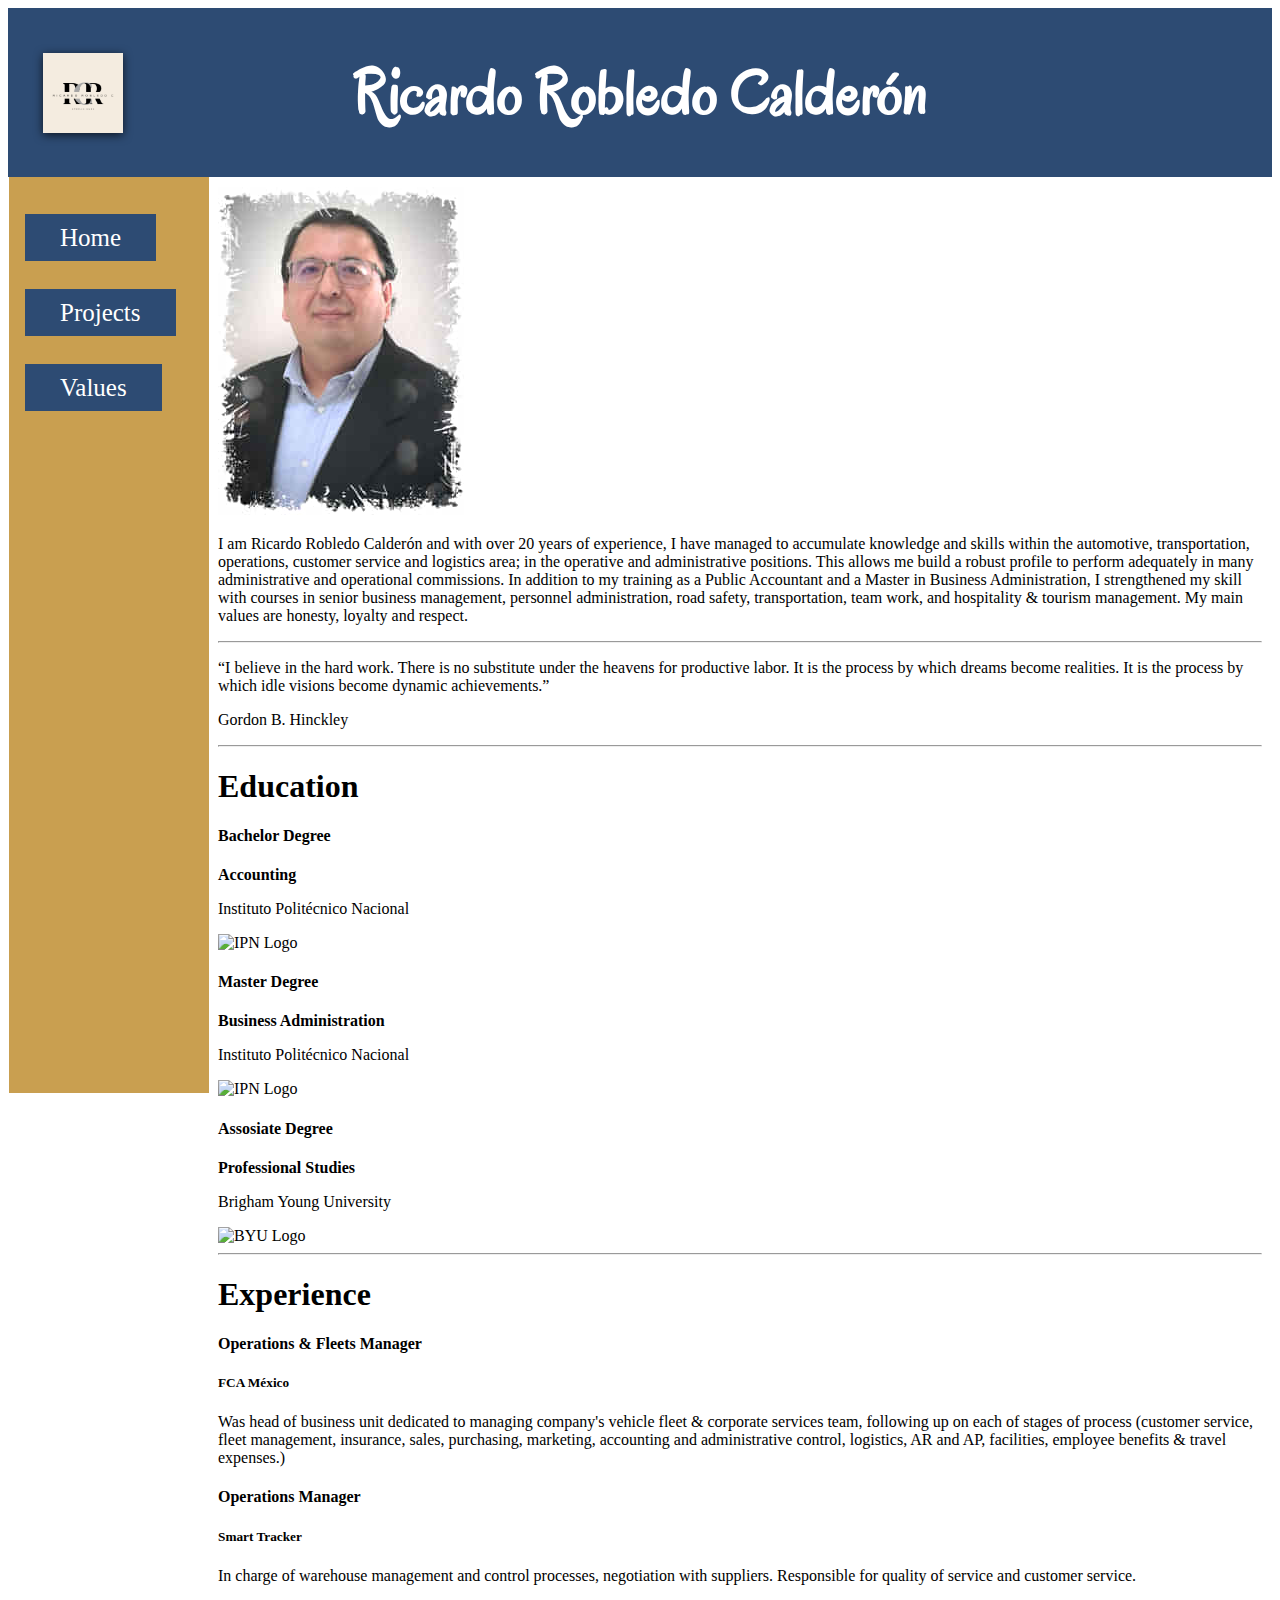
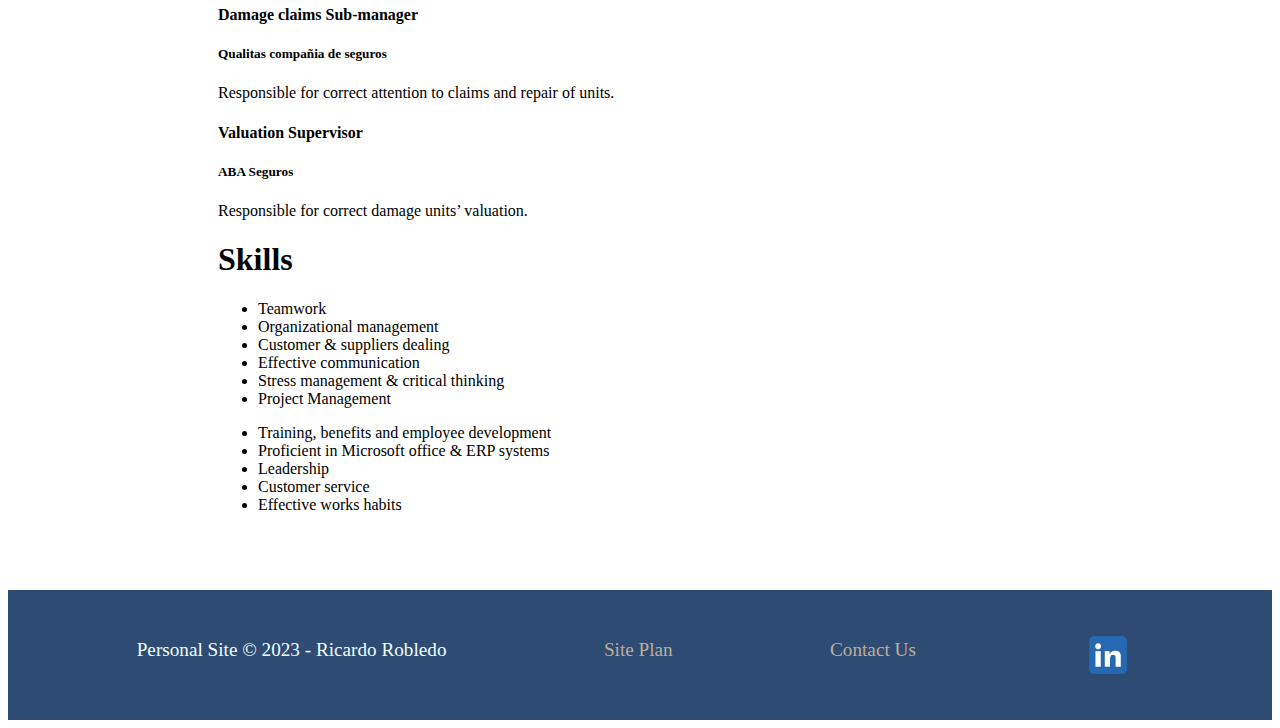
==== Personal_site/index.html @ ea82d2f5 "W10 Assignament" ====
<!DOCTYPE html>
<html lang="en">
<head>
    <meta charset="UTF-8">
    <meta http-equiv="X-UA-Compatible" content="IE=edge">
    <meta name="viewport" content="width=device-width, initial-scale=1.0">
    <title>Ricardo Robledo Calderón</title>
    <link rel="stylesheet" href="styles/rrc_style.css">
</head>

<body>   
    <header>
        <a href="index.html" id="logo_rr">
              <img class="logo" src="images/RR.png" alt="Logo RRC">
        </a>
        <div class="head">
            <h1>Ricardo Robledo Calderón</h1>
        </div>
    </header>

    <div class="sidenav">
        <nav>
            <a href="index.html">Home</a>
            <a href="projects.html">Projects</a>
            <a href="values.html">Values</a>
        </nav>
    </div>

    <main>
        <div id="intro">
            <div class="Photo">
                <img src="images/foto_rc.jpg" alt="Personal Photo">
            </div>
            <div class="text_intro">
                <p>
                    I am Ricardo Robledo Calderón and with over 20 years of experience, I have managed to accumulate knowledge and skills within the automotive, transportation, operations, customer service and logistics area; in the operative and administrative positions. 
                    This allows me build a robust profile to perform adequately in many administrative and operational commissions. In addition to my training as a Public Accountant and a Master in Business Administration, I strengthened my skill with courses in senior business management, personnel administration, road safety, transportation, team work, and hospitality & tourism management. 
                    My main values are honesty, loyalty and respect.
                </p>
            </div>            
        </div>
        <hr>
        <div id="quote">
            <p>
                “I believe in the hard work. There is no substitute under the heavens for productive labor. It is the process by which dreams become realities. It is the process by which idle visions become dynamic achievements.”
            </p>
            <p>
                Gordon B. Hinckley
            </p>
        </div>
        <hr>
        <div id="education">
            <h1>Education</h1>
            <div class="education_grid">
                <div class="bachelor">
                    <h4>Bachelor Degree</h4>
                    <b>Accounting</b>
                    <p>Instituto Politécnico Nacional</p>
                    <img src="https://www.ipn.mx/assets/files/main/img/template/logo_ipn_guinda.svg" alt="IPN Logo">
                </div>
                <div class="master">
                    <h4>Master Degree</h4>
                    <b>Business Administration</b>
                    <p>Instituto Politécnico Nacional</p>
                    <img src="https://www.ipn.mx/assets/files/main/img/template/logo_ipn_guinda.svg" alt="IPN Logo">
                </div>
                <div class="byu">
                    <h4>Assosiate Degree</h4>
                    <b>Professional Studies</b>
                    <p>Brigham Young University</p>
                    <img src="https://upload.wikimedia.org/wikipedia/commons/thumb/b/b2/Brigham_Young_University_medallion.svg/250px-Brigham_Young_University_medallion.svg.png" alt="BYU Logo">
                </div>
            </div>
        </div>
        <hr>
        <div id="experience">
            <h1>Experience</h1>
            <div class="experience_grid">
                <div class="fca">
                    <H4>Operations & Fleets Manager</H4>
                    <h5>FCA México</h5>
                    <p>
                        Was head of business unit dedicated to managing company's vehicle fleet & corporate services team, following up on each of stages of process (customer service, fleet management, insurance, sales, purchasing, marketing, accounting and administrative control, logistics, AR and AP, facilities, employee benefits & travel expenses.)
                    </p>
                </div>
                <div class="smart">
                    <H4>Operations Manager</H4>
                    <h5>Smart Tracker</h5>
                    <p>
                        In charge of warehouse management and control processes, negotiation with suppliers. Responsible for quality of service and customer service. 
                    </p>
                </div>
                <div class="qualitas">
                    <H4>Damage claims Sub-manager</H4>
                    <h5>Qualitas compañia de seguros</h5>
                    <p>
                        Responsible for correct attention to claims and repair of units.
                    </p>
                </div>
                <div class="aba">
                    <H4>Valuation Supervisor</H4>
                    <h5>ABA Seguros</h5>
                    <p>
                        Responsible for correct damage units’ valuation.
                    </p>
                </div>
            </div>
            <div id="Skills">
                <h1>Skills</h1>
                <div class="skills">
                    <div class="left">
                        <ul>
                            <li>Teamwork</li>
                            <li>Organizational management</li>
                            <li>Customer & suppliers dealing</li>
                            <li>Effective communication</li>
                            <li>Stress management & critical thinking</li>
                            <li>Project Management</li>
                        </ul>
                    </div>
                    <div class="right">
                        <ul>
                            <li>Training, benefits and employee development</li>
                            <li>Proficient in Microsoft office & ERP systems</li>
                            <li>Leadership</li>
                            <li>Customer service</li>
                            <li>Effective works habits</li>
                        </ul>
                    </div>
                </div>
            </div>
        </div>
    </main>

    <footer>
        <p>Personal Site &copy; 2023 - Ricardo Robledo</p>
        <p><a href="site-plan.html">Site Plan</a></p>
        <p><a href="contactus.html">Contact Us</a></p>
        <div class="social">
            <a href="https://www.linkedin.com/in/ricardo-robledo-mex" target="Linkedin">
                <img src="images/linkedin.png" alt="in icon">
            </a>
        </div>
    </footer>
</body>
</html>
---- Personal_site/styles/rrc_style.css ----
@import url('https://fonts.googleapis.com/css2?family=Lora&family=Mochiy+Pop+One&family=Oregano&display=swap');

body {
    max-width: 1600px;
}

header {
    background-color: #2D4B73;
    display: grid;
    grid-template-columns: 150px auto;
}

.head {
    display: flex;
    justify-content: space-around;
    padding-right: 150px;
    color: white;
    font-size: 2em;
    font-family: Oregano;
}

.sidenav {
    height: 100%;
    width: 200px;
    position: absolute;
    z-index: 1;
    left: 9px;
    background-color: #bf8d30d7;
    overflow-x: hidden;
    padding: 8px 0;
}

nav {
    padding: 15px 15px 6px 16px;
    font-size: 25px;
    display: block;
    line-height: 3em;
}

nav a {
    text-align: center;
    background-color: #2D4B73;
    color: white;
    text-decoration: none;
    padding: 10px 35px;
    align-self: center;
}

nav a:hover {
    background-color: #99B4BF;;
    color: #100d27;
}

.logo {
    filter: drop-shadow(0 2px 5px rgba(0, 0, 0, 0.7));
    width: 80px;
    height: auto;
}

#logo_rr {
    padding-top: 5px;
    justify-self: center;
    align-self: center;
}

main {
    margin-left: 200px;
    padding: 10px;
}

footer {
    background-color: #2D4B73;
    padding: 25px 50px;
    margin-top: 50px;
    display: flex;
    justify-content: space-around;
    align-items: center;
    font-size: 1.2em;
    color: azure;
}

footer p a {
    color:#BFAE99;
    text-decoration: none;
}

footer, .social img {
    padding-top: 15px;
}

.social img {
    height: 70px;
    width: auto;
}
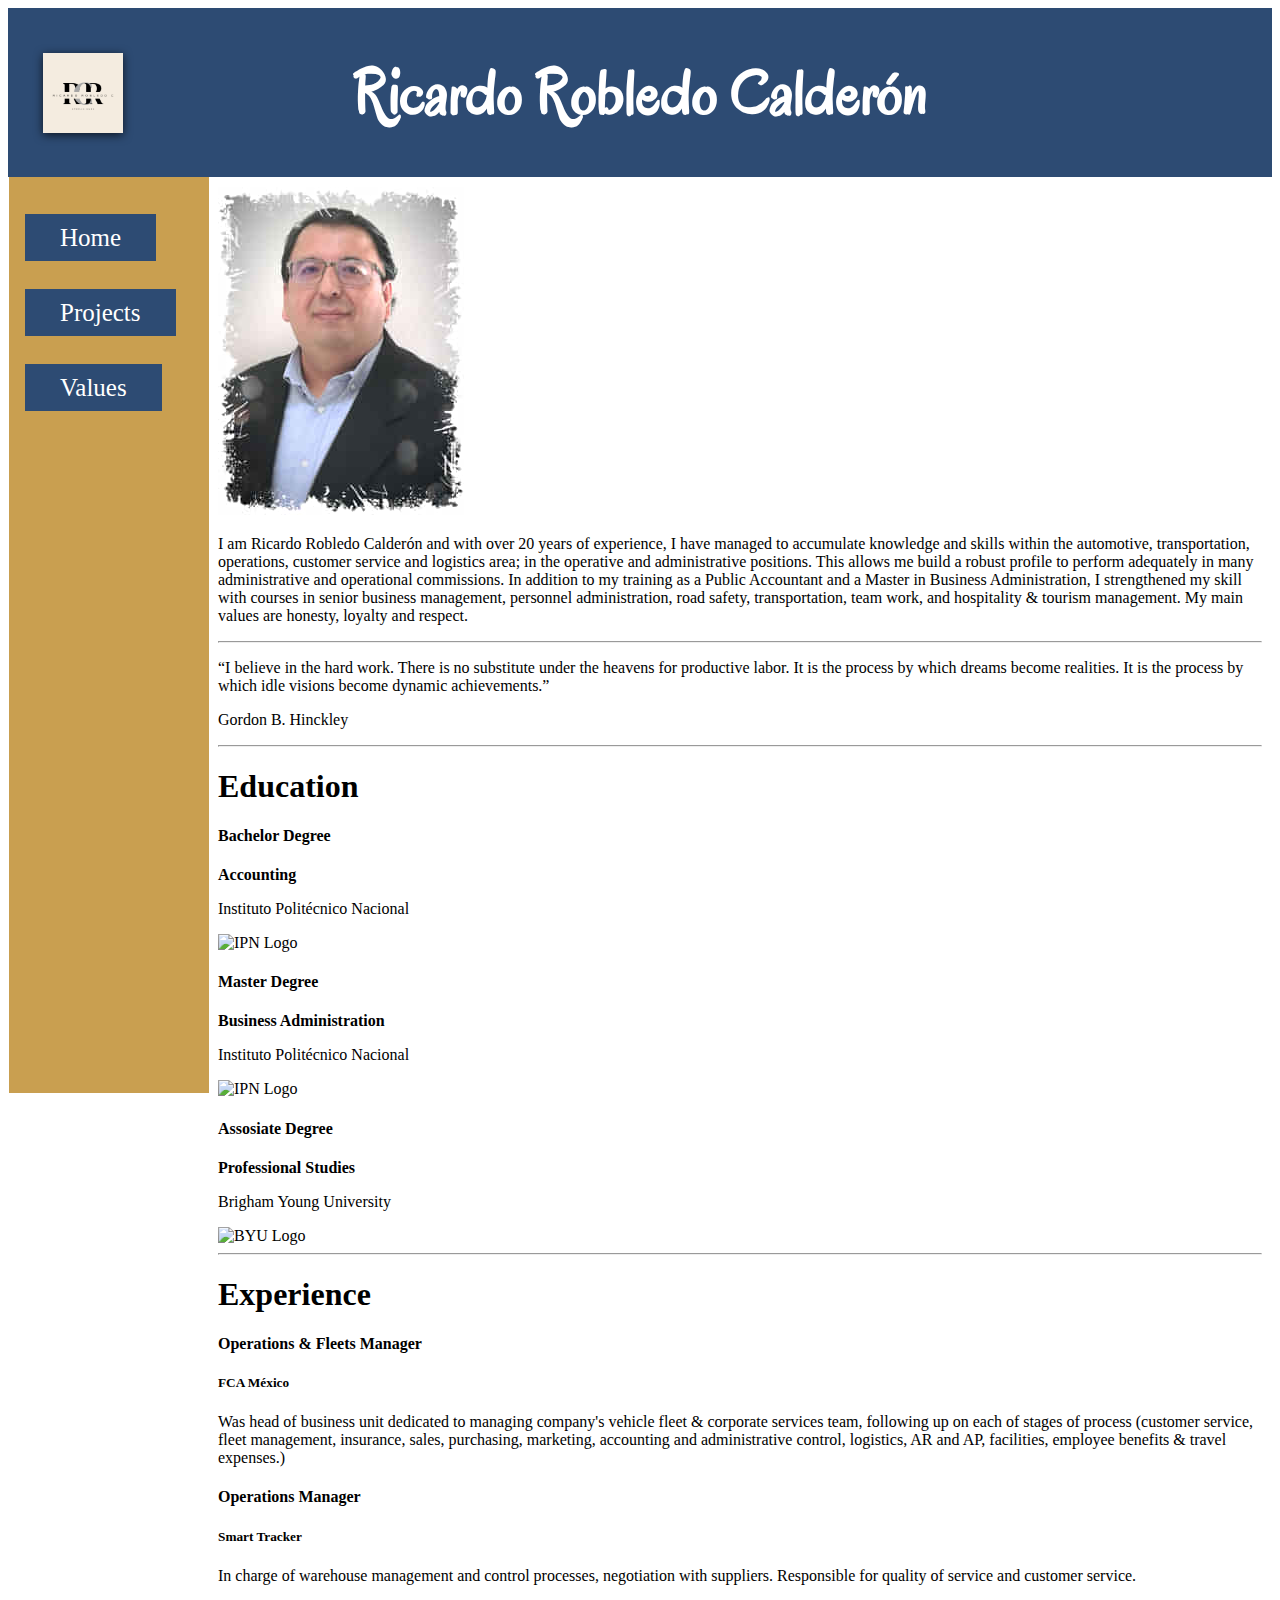
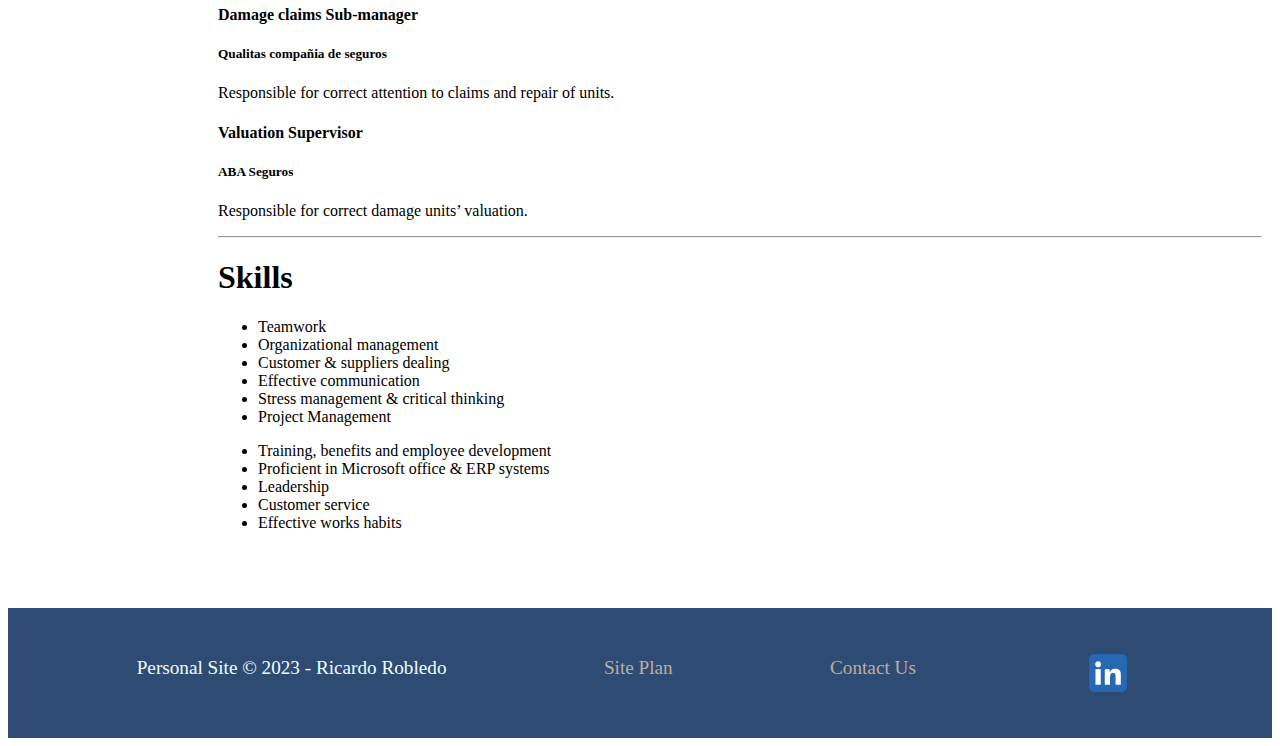
==== commit 767e2f78: "W10 Assignament" ====
--- a/Personal_site/index.html
+++ b/Personal_site/index.html
@@ -105,6 +105,7 @@
                     </p>
                 </div>
             </div>
+            <hr>
             <div id="Skills">
                 <h1>Skills</h1>
                 <div class="skills">
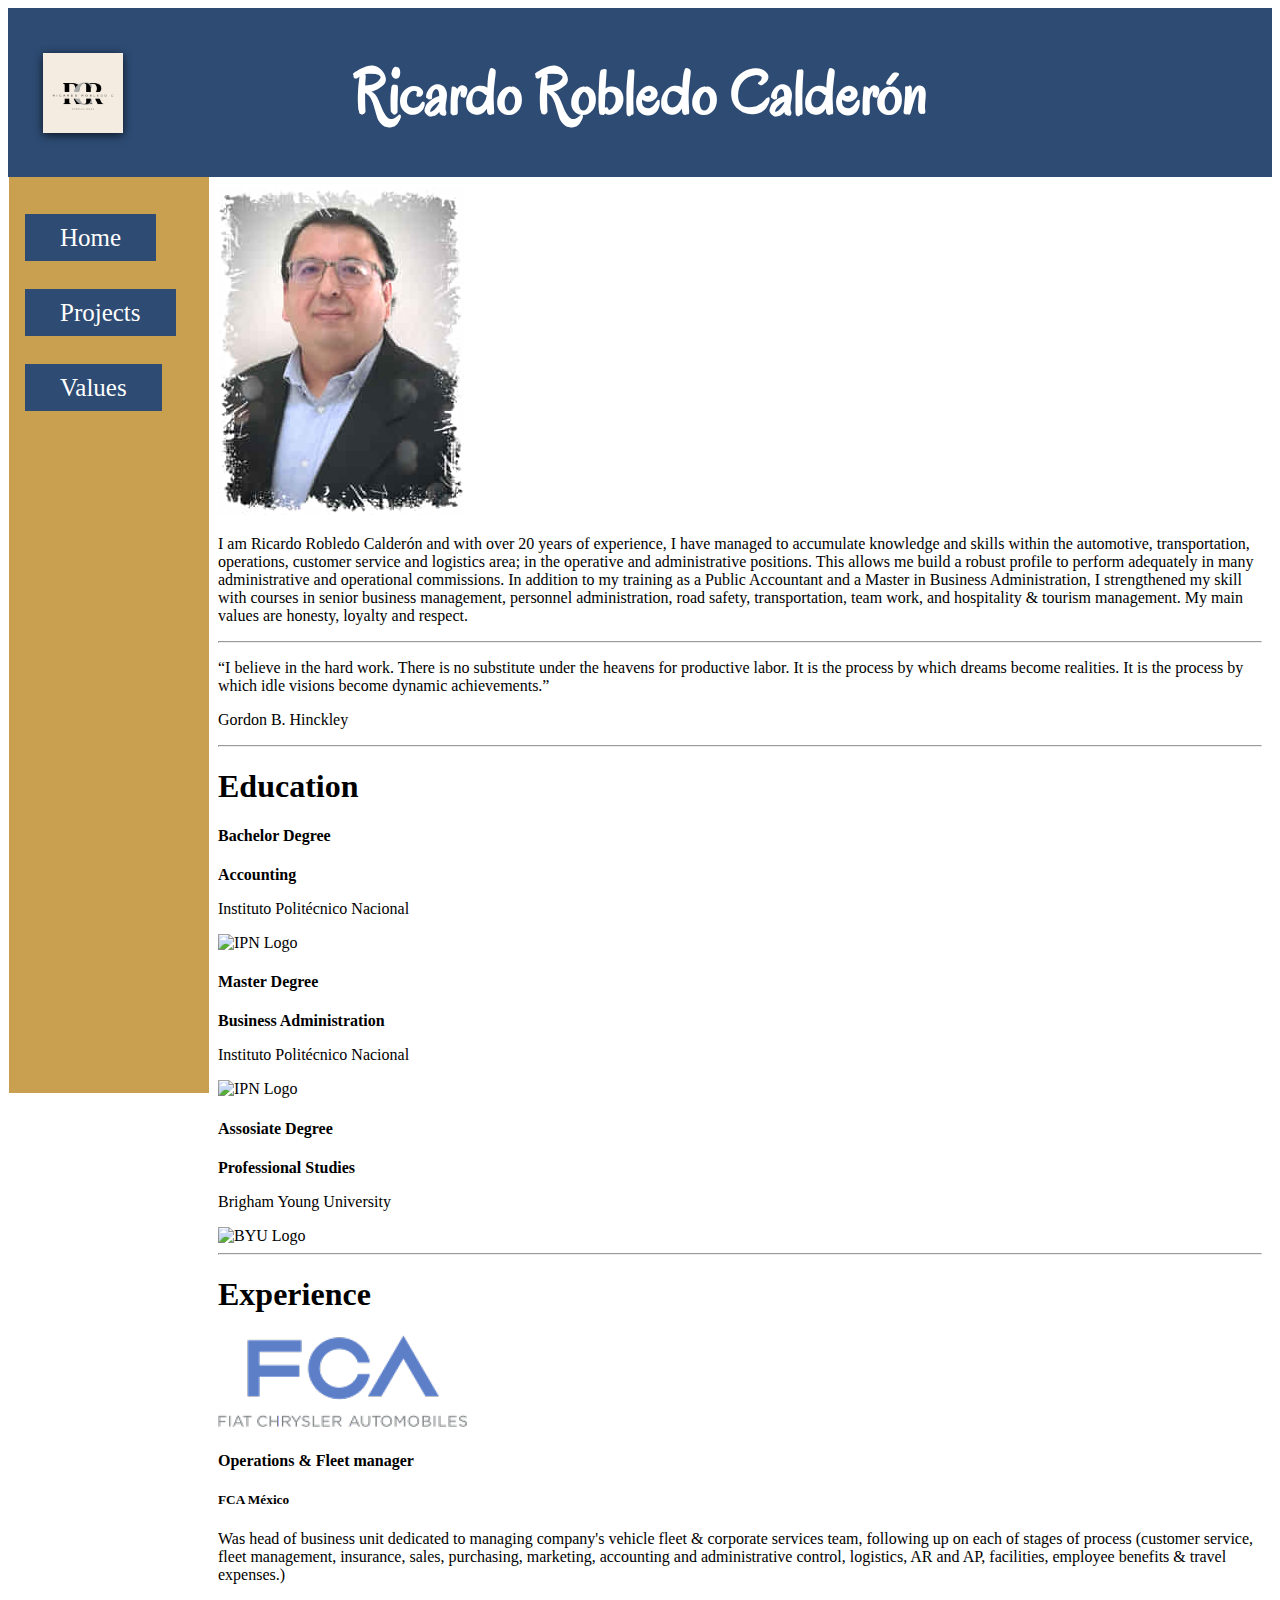
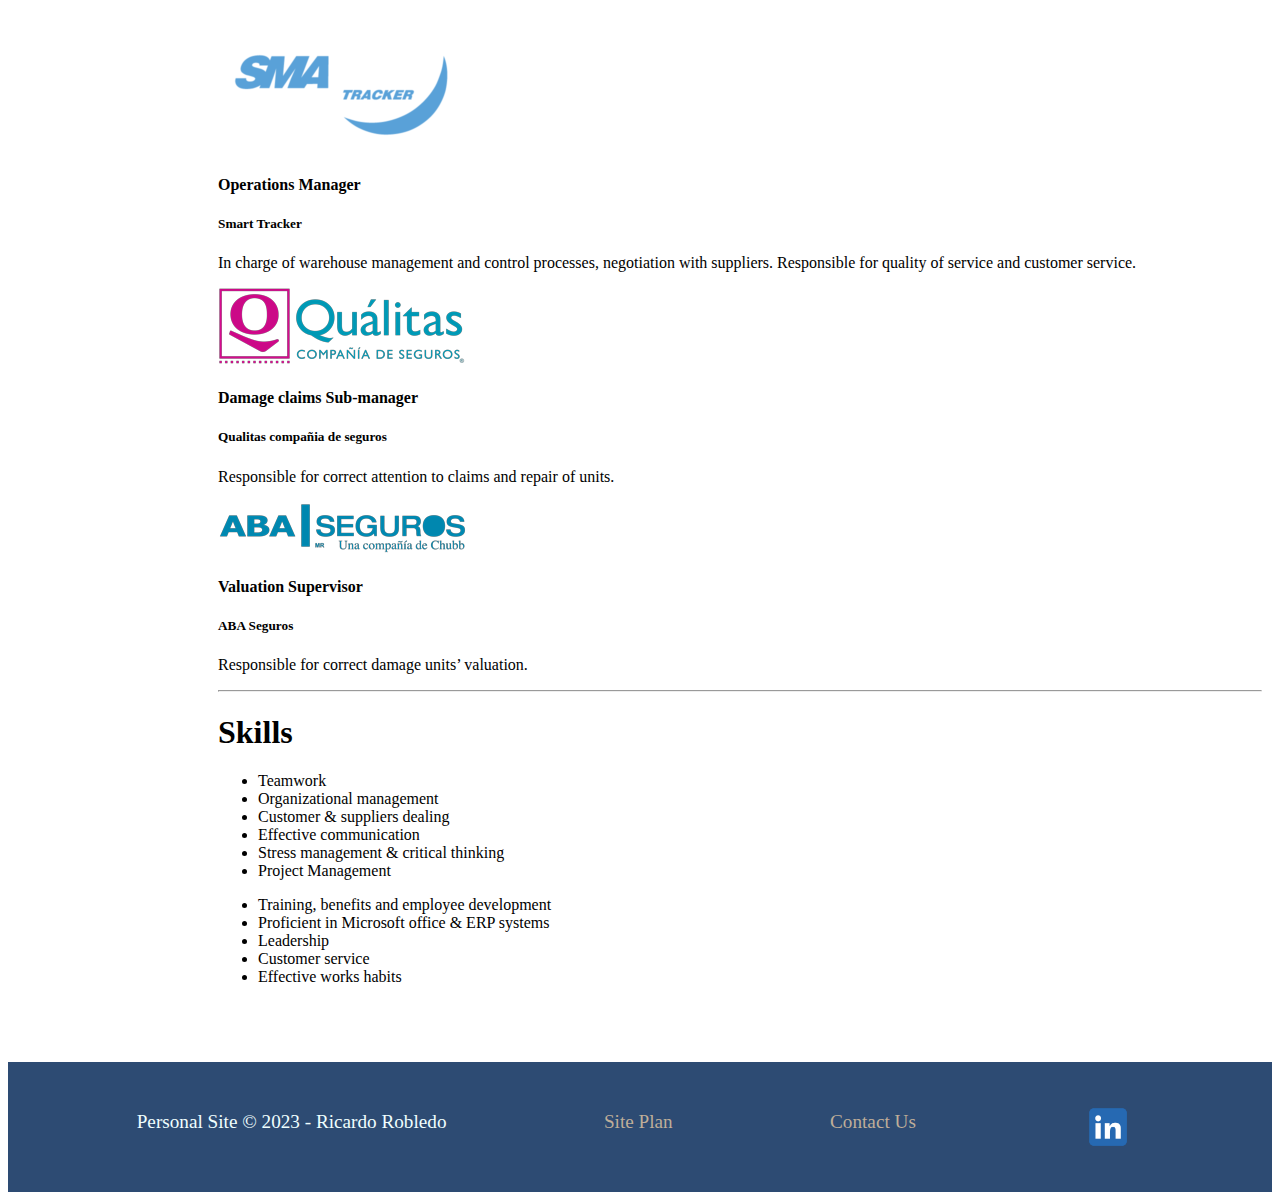
==== commit 65b5f7bb: "W10 Assignament" ====
--- a/Personal_site/index.html
+++ b/Personal_site/index.html
@@ -52,64 +52,68 @@
         <div id="education">
             <h1>Education</h1>
             <div class="education_grid">
-                <div class="bachelor">
+                <section class="bachelor">
                     <h4>Bachelor Degree</h4>
                     <b>Accounting</b>
                     <p>Instituto Politécnico Nacional</p>
                     <img src="https://www.ipn.mx/assets/files/main/img/template/logo_ipn_guinda.svg" alt="IPN Logo">
-                </div>
-                <div class="master">
+                </section>
+                <section class="master">
                     <h4>Master Degree</h4>
                     <b>Business Administration</b>
                     <p>Instituto Politécnico Nacional</p>
                     <img src="https://www.ipn.mx/assets/files/main/img/template/logo_ipn_guinda.svg" alt="IPN Logo">
-                </div>
-                <div class="byu">
+                </section>
+                <section class="byu">
                     <h4>Assosiate Degree</h4>
                     <b>Professional Studies</b>
                     <p>Brigham Young University</p>
                     <img src="https://upload.wikimedia.org/wikipedia/commons/thumb/b/b2/Brigham_Young_University_medallion.svg/250px-Brigham_Young_University_medallion.svg.png" alt="BYU Logo">
-                </div>
+                </section>
             </div>
         </div>
         <hr>
         <div id="experience">
             <h1>Experience</h1>
             <div class="experience_grid">
-                <div class="fca">
-                    <H4>Operations & Fleets Manager</H4>
+                <section class="fca">
+                    <img src="images/fca_logo.png" alt="FCA Logo">
+                    <h4>Operations & Fleet manager</h4>
                     <h5>FCA México</h5>
                     <p>
                         Was head of business unit dedicated to managing company's vehicle fleet & corporate services team, following up on each of stages of process (customer service, fleet management, insurance, sales, purchasing, marketing, accounting and administrative control, logistics, AR and AP, facilities, employee benefits & travel expenses.)
                     </p>
-                </div>
-                <div class="smart">
+                </section>
+                <section class="smart">
+                    <img src="images/st_logo.png" alt="Smart Logo">
                     <H4>Operations Manager</H4>
                     <h5>Smart Tracker</h5>
                     <p>
                         In charge of warehouse management and control processes, negotiation with suppliers. Responsible for quality of service and customer service. 
                     </p>
-                </div>
-                <div class="qualitas">
+                </section>
+                <section class="qualitas">
+                    <img src="images/qualitas_logo.png" alt="Qualitas Logo">
                     <H4>Damage claims Sub-manager</H4>
                     <h5>Qualitas compañia de seguros</h5>
                     <p>
                         Responsible for correct attention to claims and repair of units.
                     </p>
-                </div>
-                <div class="aba">
+                </section>
+                <section class="aba">
+                    <img src="images/aba_logo.png" alt="ABA Seguros Logo">
                     <H4>Valuation Supervisor</H4>
                     <h5>ABA Seguros</h5>
                     <p>
                         Responsible for correct damage units’ valuation.
                     </p>
-                </div>
+                </section>
             </div>
             <hr>
             <div id="Skills">
                 <h1>Skills</h1>
                 <div class="skills">
-                    <div class="left">
+                    <section class="left">
                         <ul>
                             <li>Teamwork</li>
                             <li>Organizational management</li>
@@ -118,8 +122,8 @@
                             <li>Stress management & critical thinking</li>
                             <li>Project Management</li>
                         </ul>
-                    </div>
-                    <div class="right">
+                    </section>
+                    <section class="right">
                         <ul>
                             <li>Training, benefits and employee development</li>
                             <li>Proficient in Microsoft office & ERP systems</li>
@@ -127,7 +131,7 @@
                             <li>Customer service</li>
                             <li>Effective works habits</li>
                         </ul>
-                    </div>
+                    </section>
                 </div>
             </div>
         </div>
--- a/Personal_site/styles/rrc_style.css
+++ b/Personal_site/styles/rrc_style.css
@@ -91,4 +91,23 @@
 .social img {
     height: 70px;
     width: auto;
+}
+
+
+
+
+
+#project_img img {
+    width: 100%;
+    height: auto;
+}
+
+
+
+
+
+
+#values_img img {
+    width: 100%;
+    height: auto;
 }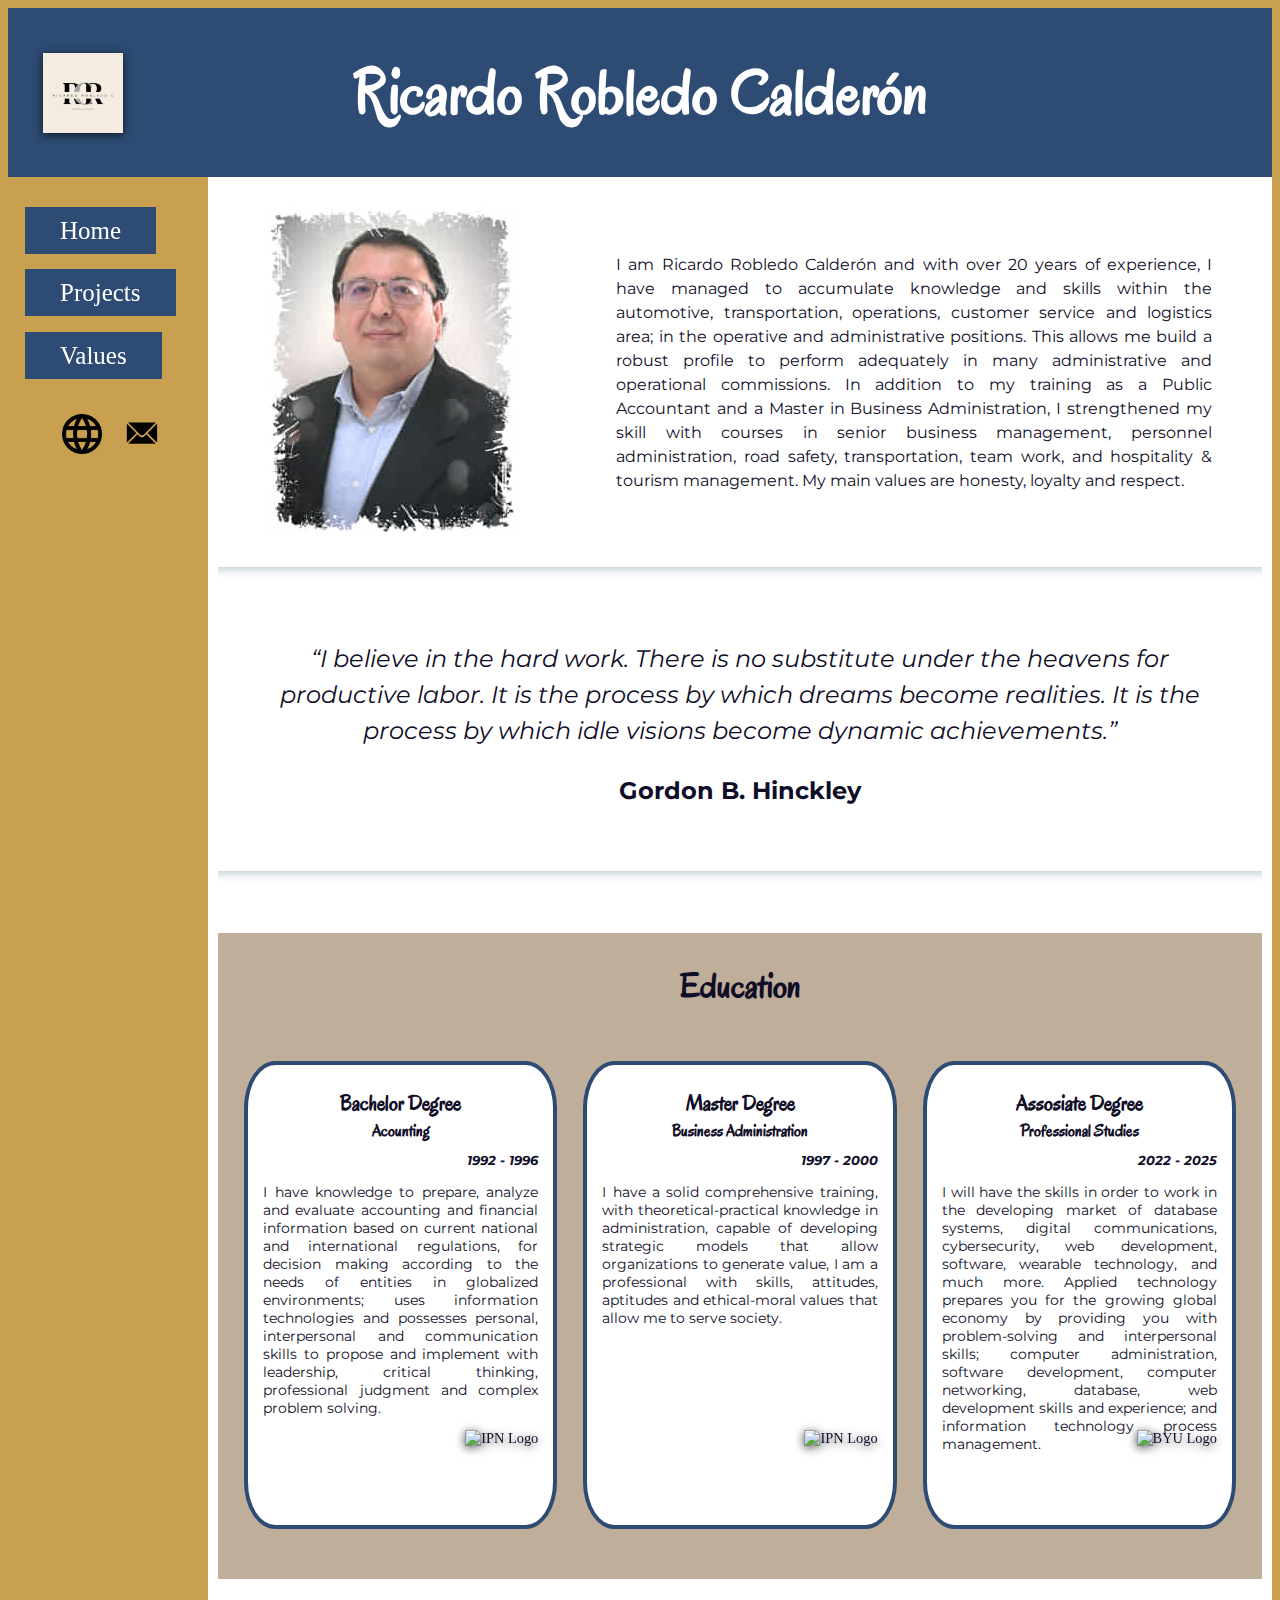
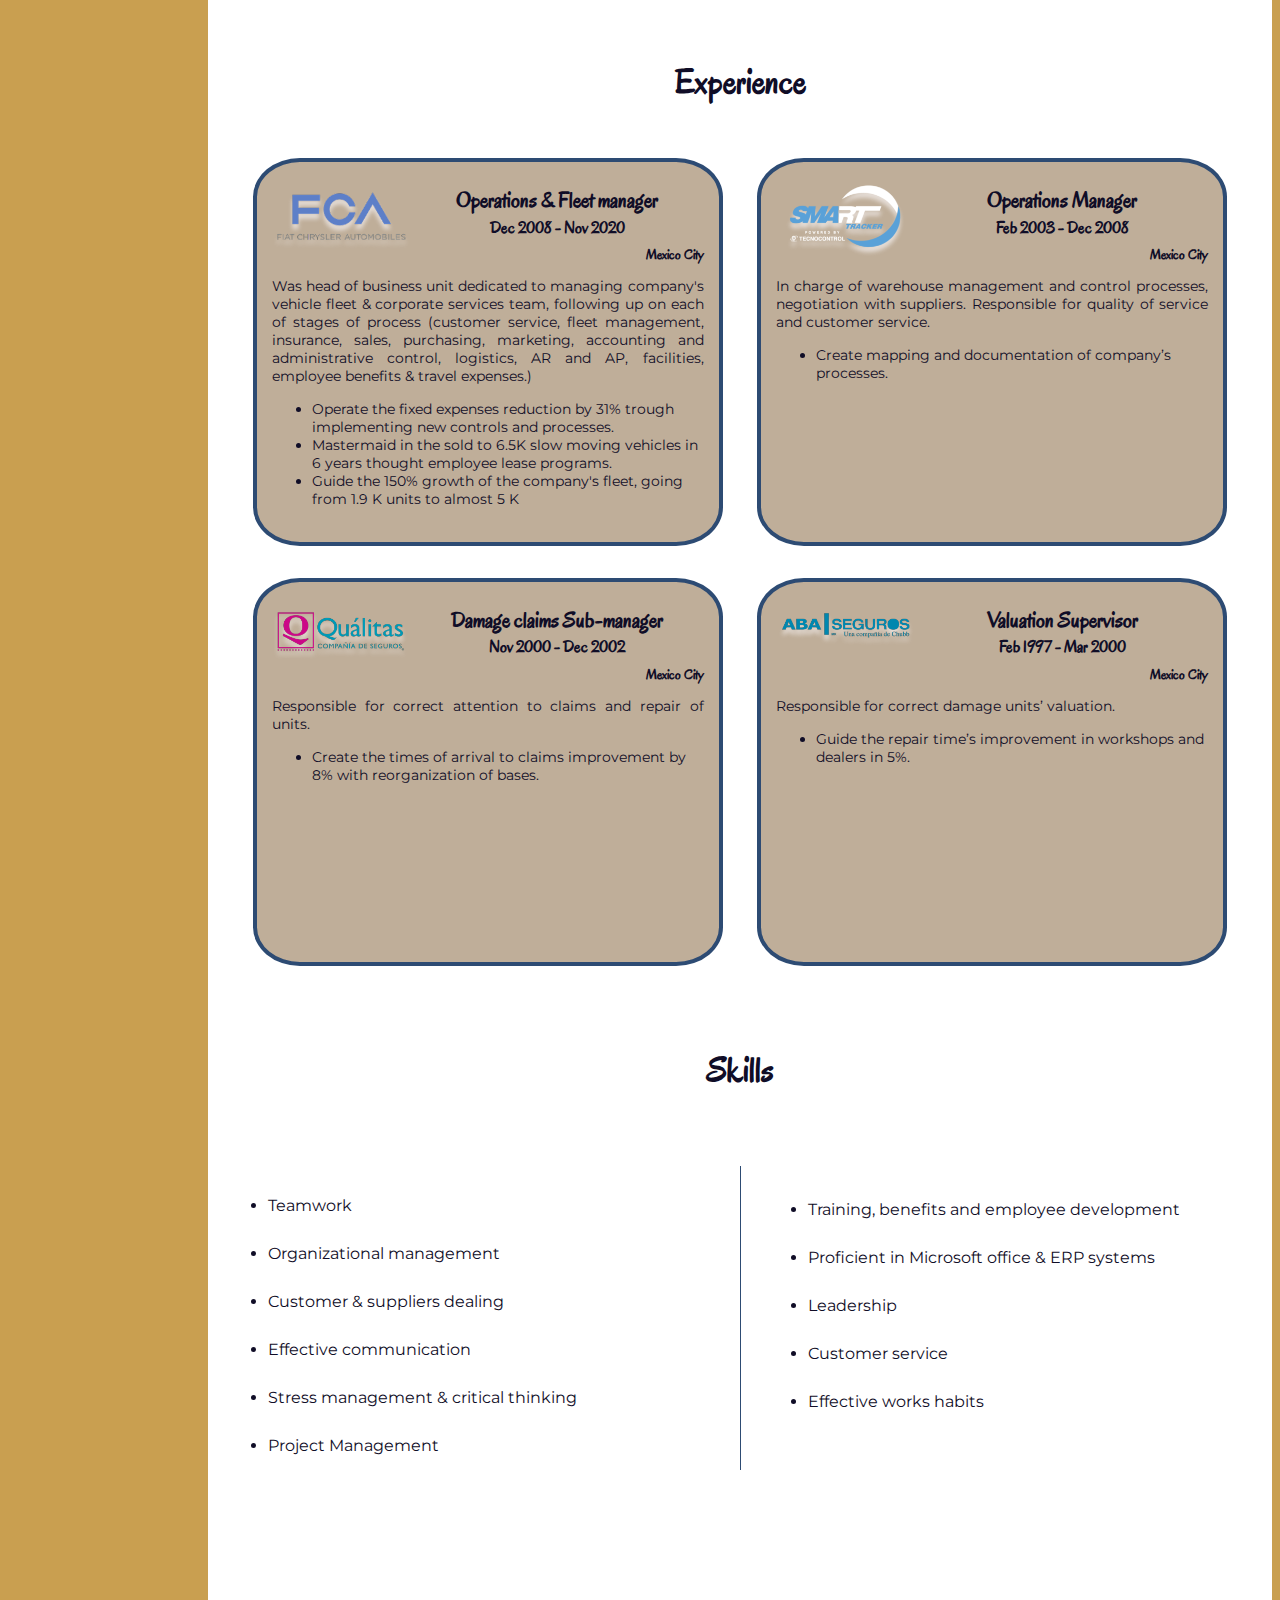
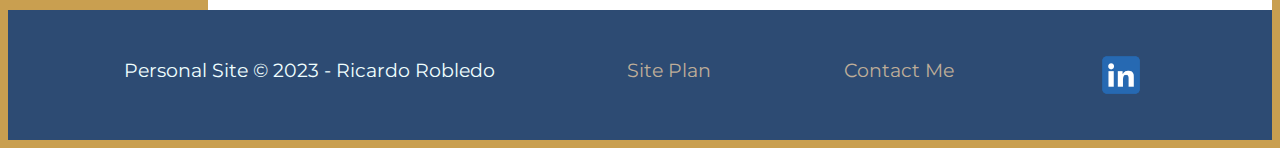
==== commit 2d94f017: "W11 Assignament" ====
--- a/Personal_site/index.html
+++ b/Personal_site/index.html
@@ -24,11 +24,25 @@
             <a href="projects.html">Projects</a>
             <a href="values.html">Values</a>
         </nav>
+        <div class="sidenav_img">
+            <div class="dropdown">
+                <button>
+                    <img src="images/language.png" alt="">
+                </button>            
+                <div class="dropdown-content">
+                    <a href="#">Español</a>
+                    <a href="index.html">English</a>
+                </div>
+            </div>
+            <a href="rrocal11@prodigy.net.mx">
+                <img src="images/mail.png" alt="">
+            </a>
+        </div>
     </div>
 
     <main>
         <div id="intro">
-            <div class="Photo">
+            <div class="photo">
                 <img src="images/foto_rc.jpg" alt="Personal Photo">
             </div>
             <div class="text_intro">
@@ -42,75 +56,95 @@
         <hr>
         <div id="quote">
             <p>
-                “I believe in the hard work. There is no substitute under the heavens for productive labor. It is the process by which dreams become realities. It is the process by which idle visions become dynamic achievements.”
+                <i>“I believe in the hard work. There is no substitute under the heavens for productive labor. It is the process by which dreams become realities. It is the process by which idle visions become dynamic achievements.”</i>
             </p>
             <p>
-                Gordon B. Hinckley
+                <b>Gordon B. Hinckley</b>
             </p>
         </div>
         <hr>
         <div id="education">
             <h1>Education</h1>
             <div class="education_grid">
-                <section class="bachelor">
-                    <h4>Bachelor Degree</h4>
-                    <b>Accounting</b>
-                    <p>Instituto Politécnico Nacional</p>
-                    <img src="https://www.ipn.mx/assets/files/main/img/template/logo_ipn_guinda.svg" alt="IPN Logo">
-                </section>
                 <section class="master">
-                    <h4>Master Degree</h4>
-                    <b>Business Administration</b>
-                    <p>Instituto Politécnico Nacional</p>
+                    <h2>Master Degree</h2>
+                    <h3>Business Administration</h3>
+                    <p>1997 - 2000</p>
+                    <p>I have a solid comprehensive training, with theoretical-practical knowledge in administration, capable of developing strategic models that allow organizations to generate value, I am a professional with skills, attitudes, aptitudes and ethical-moral values that allow me to serve society.</p>
                     <img src="https://www.ipn.mx/assets/files/main/img/template/logo_ipn_guinda.svg" alt="IPN Logo">
                 </section>
                 <section class="byu">
-                    <h4>Assosiate Degree</h4>
-                    <b>Professional Studies</b>
-                    <p>Brigham Young University</p>
+                    <h2>Assosiate Degree</h2>
+                    <h3>Professional Studies</h3>
+                    <p>2022 - 2025</p>
+                    <p>I will have the skills in order to work in the developing market of database systems, digital communications, cybersecurity, web development, software, wearable technology, and much more. Applied technology prepares you for the growing global economy by providing you with problem-solving and interpersonal skills; computer administration, software development, computer networking, database, web development skills and experience; and information technology process management.</p>
                     <img src="https://upload.wikimedia.org/wikipedia/commons/thumb/b/b2/Brigham_Young_University_medallion.svg/250px-Brigham_Young_University_medallion.svg.png" alt="BYU Logo">
                 </section>
+                <section class="bachelor">
+                    <h2>Bachelor Degree</h2>
+                    <h3>Acounting</h3>
+                    <p>1992 - 1996</p>
+                    <p>I have knowledge to prepare, analyze and evaluate accounting and financial information based on current national and international regulations, for decision making according to the needs of entities in globalized environments; uses information technologies and possesses personal, interpersonal and communication skills to propose and implement with leadership, critical thinking, professional judgment and complex problem solving.</p>
+                    <img src="https://www.ipn.mx/assets/files/main/img/template/logo_ipn_guinda.svg" alt="IPN Logo">
+                </section>
+
             </div>
         </div>
-        <hr>
         <div id="experience">
             <h1>Experience</h1>
             <div class="experience_grid">
                 <section class="fca">
                     <img src="images/fca_logo.png" alt="FCA Logo">
-                    <h4>Operations & Fleet manager</h4>
-                    <h5>FCA México</h5>
+                    <h2>Operations & Fleet manager</h2>
+                    <h3>Dec 2008 - Nov 2020</h3>
+                    <h4>Mexico City</h4>
                     <p>
                         Was head of business unit dedicated to managing company's vehicle fleet & corporate services team, following up on each of stages of process (customer service, fleet management, insurance, sales, purchasing, marketing, accounting and administrative control, logistics, AR and AP, facilities, employee benefits & travel expenses.)
                     </p>
+                    <ul>
+                        <li>Operate the fixed expenses reduction by 31% trough implementing new controls and processes.</li>
+                        <li>Mastermaid in the sold to 6.5K slow moving vehicles in 6 years thought employee lease programs.</li>
+                        <li>Guide the 150% growth of the company's fleet, going from 1.9 K units to almost 5 K</li>
+                    </ul>
                 </section>
                 <section class="smart">
                     <img src="images/st_logo.png" alt="Smart Logo">
-                    <H4>Operations Manager</H4>
-                    <h5>Smart Tracker</h5>
+                    <H2>Operations Manager</H2>
+                    <h3>Feb 2003 - Dec 2008</h3>
+                    <h4>Mexico City</h4>
                     <p>
                         In charge of warehouse management and control processes, negotiation with suppliers. Responsible for quality of service and customer service. 
                     </p>
+                    <ul>
+                        <li>Create mapping and documentation of company’s processes.</li>
+                    </ul>
                 </section>
                 <section class="qualitas">
                     <img src="images/qualitas_logo.png" alt="Qualitas Logo">
-                    <H4>Damage claims Sub-manager</H4>
-                    <h5>Qualitas compañia de seguros</h5>
+                    <H2>Damage claims Sub-manager</H2>
+                    <h3>Nov 2000 - Dec 2002</h3>
+                    <h4>Mexico City</h4>
                     <p>
                         Responsible for correct attention to claims and repair of units.
                     </p>
+                    <ul>
+                        <li>Create the times of arrival to claims improvement by 8% with reorganization of bases.</li>
+                    </ul>
                 </section>
                 <section class="aba">
                     <img src="images/aba_logo.png" alt="ABA Seguros Logo">
-                    <H4>Valuation Supervisor</H4>
-                    <h5>ABA Seguros</h5>
+                    <H2>Valuation Supervisor</H2>
+                    <h3>Feb 1997 - Mar 2000</h3>
+                    <h4>Mexico City</h4>
                     <p>
                         Responsible for correct damage units’ valuation.
                     </p>
+                    <ul>
+                        <li>Guide the repair time’s improvement in workshops and dealers in 5%.</li>
+                    </ul>
                 </section>
             </div>
-            <hr>
-            <div id="Skills">
+            <div id="skills">
                 <h1>Skills</h1>
                 <div class="skills">
                     <section class="left">
@@ -140,7 +174,7 @@
     <footer>
         <p>Personal Site &copy; 2023 - Ricardo Robledo</p>
         <p><a href="site-plan.html">Site Plan</a></p>
-        <p><a href="contactus.html">Contact Us</a></p>
+        <p><a href="rrocal11@prodigy.net.mx">Contact Me</a></p>
         <div class="social">
             <a href="https://www.linkedin.com/in/ricardo-robledo-mex" target="Linkedin">
                 <img src="images/linkedin.png" alt="in icon">
--- a/Personal_site/styles/rrc_style.css
+++ b/Personal_site/styles/rrc_style.css
@@ -1,7 +1,17 @@
-@import url('https://fonts.googleapis.com/css2?family=Lora&family=Mochiy+Pop+One&family=Oregano&display=swap');
+@import url('https://fonts.googleapis.com/css2?family=Cormorant&family=Lora&family=Montserrat&family=Oregano&display=swap');
 
 body {
     max-width: 1600px;
+    background-color: #bf8d30d7;
+}
+
+h1, h2, h3, h4 {
+    font-family: Oregano;
+}
+
+p, li {
+    font-family: Montserrat;
+    font-size: 1em;
 }
 
 header {
@@ -22,19 +32,65 @@
 .sidenav {
     height: 100%;
     width: 200px;
-    position: absolute;
+    position: fixed;
     z-index: 1;
     left: 9px;
-    background-color: #bf8d30d7;
     overflow-x: hidden;
     padding: 8px 0;
+}
+
+.sidenav_img img {
+    width: 40px;
+    height: auto;
+}
+
+.sidenav_img {
+    align-self: center;
+    padding: 10px;
+    margin-top: 10px;
+    display: flex;
+    justify-content: center;
+}
+
+.dropdown {
+    position: relative;
+    display: inline-block;
+}
+
+button {
+    background-color: rgba(0, 0, 0, 0);;
+    border: none;
+    cursor: pointer;
+    padding-right: 20px;
+}
+
+.dropdown-content {
+    display: none;
+    position: absolute;
+    background-color: #f9f9f9;
+    min-width: 160px;
+    box-shadow: 0px 8px 16px 0px rgba(0,0,0,0.2);
+    z-index: 1;
+}
+
+.dropdown-content a {
+    color: black;
+    padding: 12px 16px;
+    text-decoration: none;
+    display: block;
+}
+
+.dropdown-content a:hover {background-color: #99B4BF}
+
+.dropdown:hover .dropdown-content {
+    display: block;
 }
 
 nav {
     padding: 15px 15px 6px 16px;
     font-size: 25px;
     display: block;
-    line-height: 3em;
+    line-height: 2.5em;
 }
 
 nav a {
@@ -66,12 +122,200 @@
 main {
     margin-left: 200px;
     padding: 10px;
+    color: #100D27;
+    background-color: white;
+}
+
+main h1 {
+    font-size: 2.2em;
+}
+
+#intro {
+    display: grid;
+    grid-template-columns: 1fr 2fr;
+}
+
+.photo {
+    margin: 20px 0;
+    text-align: center;
+}
+
+.text_intro {
+    margin: 0 50px;
+    display: flex;
+    align-items: center;
+    line-height: 1.5em;
+    text-align: justify;
+}
+
+hr {
+    border: 0; 
+    height: 12px; 
+    box-shadow: inset 0 12px 12px -12px #99B4BF;
+}
+
+#quote {
+    text-align: center;
+    padding: 30px;
+    font-size: 1.5em;
+    line-height: 1.5em;
+}
+
+#education {
+    margin: 50px 0;
+    background-color: #BFAE99;
+    padding-bottom: 50px;
+}
+
+#education h1 {
+    text-align: center;
+    padding: 30px;
+}
+
+.education_grid {
+    display: grid;
+    grid-template-columns: 1fr 30% 1fr 30% 1fr 30% 1fr;
+}
+
+.education_grid p:nth-of-type(1) {
+    text-align: right;
+    font-style: italic;
+    font-size: small;
+    font-weight: bolder;
+}
+
+.education_grid p:nth-of-type(2) {
+    text-align: justify;
+}
+
+.education_grid img {
+    filter: drop-shadow(0 2px 5px rgba(0, 0, 0, 0.7));
+    width: auto;
+    height: 80px;
+    position: absolute;
+    bottom: 15px;
+    right: 15px;
+}
+
+.education_grid h3, h2 {
+    text-align: center;
+    line-height: 50%;
+}
+
+.bachelor, .master, .byu {
+    background-color: white;
+    border-color: #2D4B73;
+    border-radius: 10%;
+    border-width: 4px;
+    border-style: solid;
+    padding: 15px;
+    height: 430px;
+    position: relative;
+    font-size: .9em;
+}
+
+.bachelor {
+    grid-column: 2/3;
+    grid-row: 1/2;
+}
+
+.master {
+    grid-column: 4/5;
+}
+
+.byu {
+    grid-column: 6/7;
+}
+
+#experience {
+    margin: 50px 0;
+    padding-bottom: 30px;
+}
+
+#experience h1 {
+    text-align: center;
+    padding-top: 30px;
+}
+
+.experience_grid {
+    display: grid;
+    grid-template-columns: 1fr 45% 1fr 45% 1fr;
+    grid-template-rows: 30px 45% 30px 45% 30px;
+}
+
+.experience_grid img {
+    filter: drop-shadow(0 5px 2px rgba(245, 241, 241, 0.7));
+    margin: 15px 5px;
+    float: left;
+    width: 30%;
+    height: auto;
+}
+
+.smart img {
+    margin: 0 5px;
+}
+
+.experience_grid h3, h2 {
+    text-align: center;
+    line-height: 50%;
+}
+
+.experience_grid h4 {
+    text-align: right;
+    line-height: 50%;
+}
+
+.experience_grid p {
+    text-align: justify;
+}
+
+.fca, .smart, .qualitas, .aba {
+    background-color: #BFAE99;
+    border-color: #2D4B73;
+    border-radius: 10%;
+    border-width: 4px;
+    border-style: solid;
+    padding: 15px;
+    height: 350px;
+    font-size: .9em;
+}
+
+.fca {
+    grid-row: 2/3;
+    grid-column: 2/3;
+}
+
+.smart {
+   grid-row: 2/3;
+   grid-column: 4/5;
+}
+
+.qualitas {
+    grid-row: 4/5;
+    grid-column: 2/3;
+}   
+
+.aba {
+    grid-row: 4/5;
+    grid-column: 4/5;
+}
+
+.skills {
+    column-count: 2;
+    column-gap: 3em;
+    column-rule: 1px solid #2D4B73;
+    line-height: 3em;
+    padding-top: 20px;
+    padding: 50px 10px;
+}
+
+.right {
+    padding: 4px;
 }
 
 footer {
     background-color: #2D4B73;
     padding: 25px 50px;
-    margin-top: 50px;
     display: flex;
     justify-content: space-around;
     align-items: center;
@@ -97,6 +341,17 @@
 
 
 
+#project_img {
+    position: relative;
+}
+
+.text_project {
+    position: absolute;
+    top: 30%;
+    left: 65%;
+    font-size: 3em;
+}
+
 #project_img img {
     width: 100%;
     height: auto;
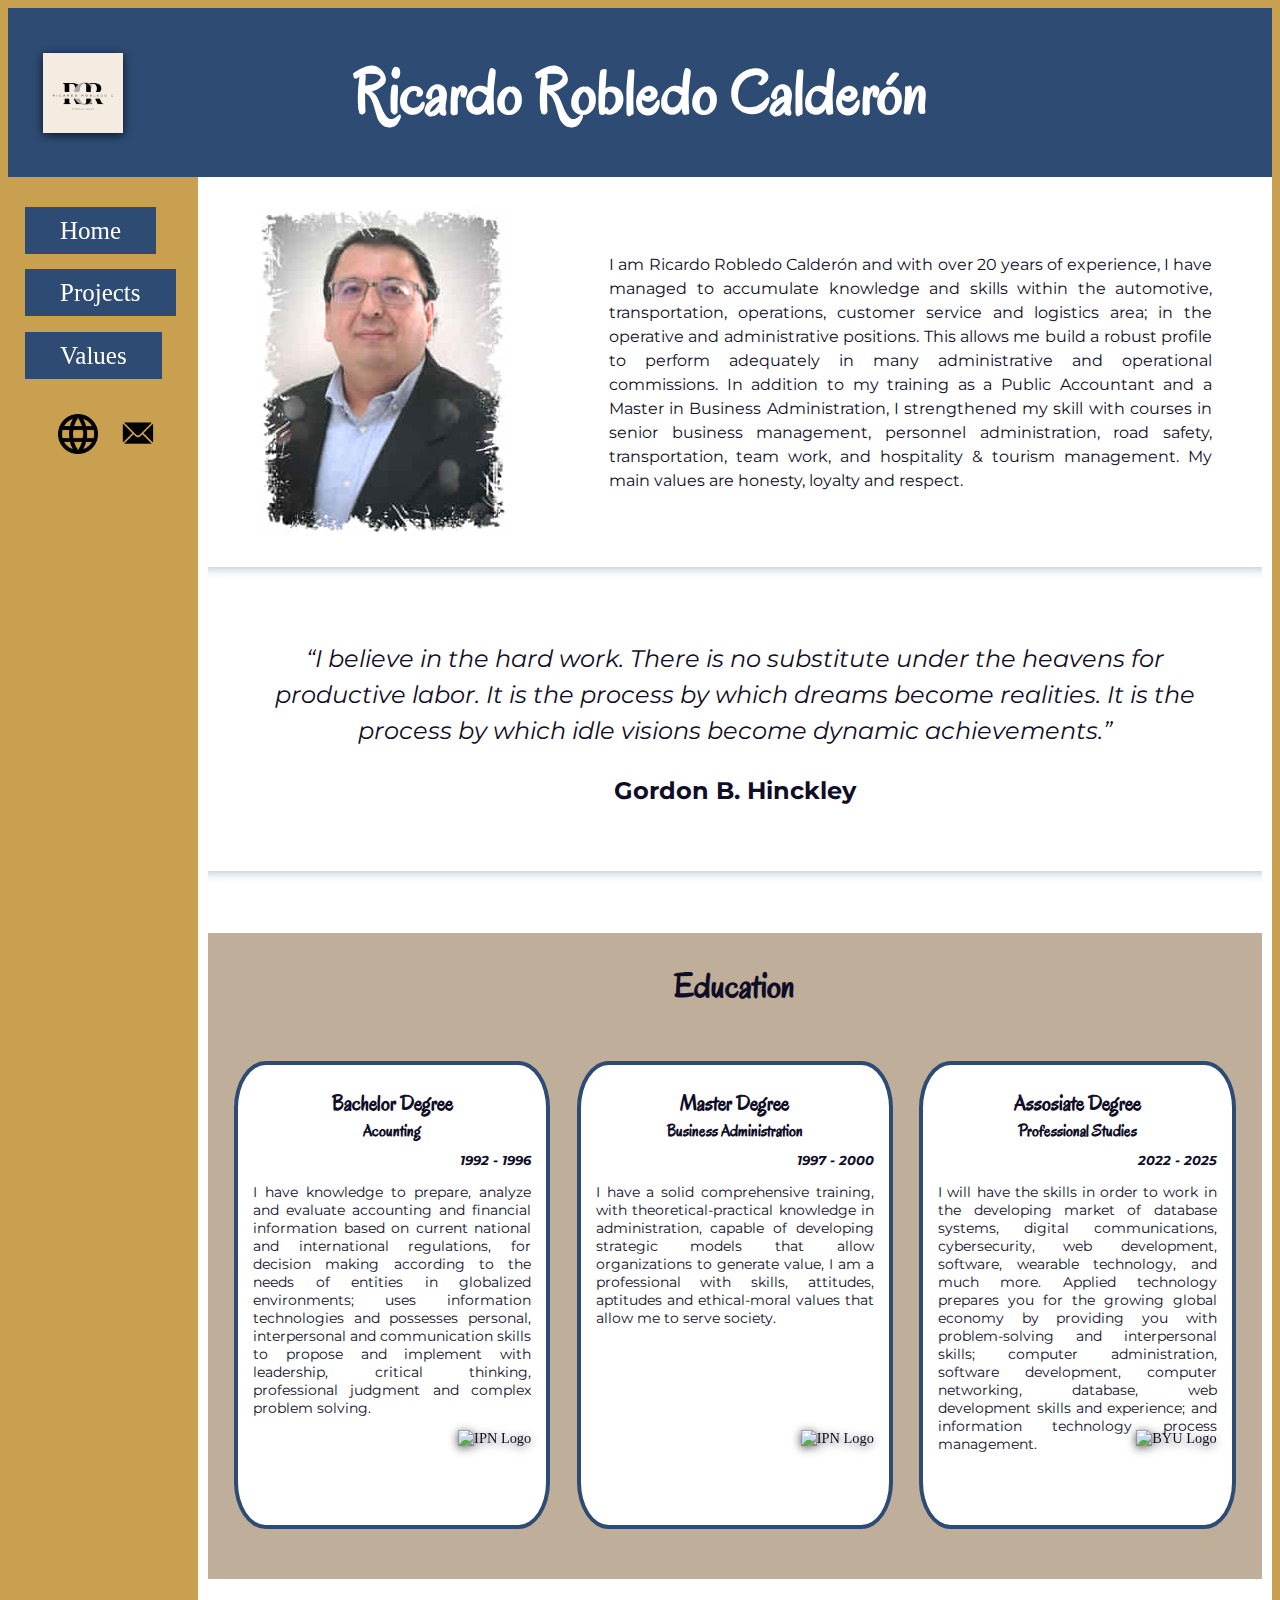
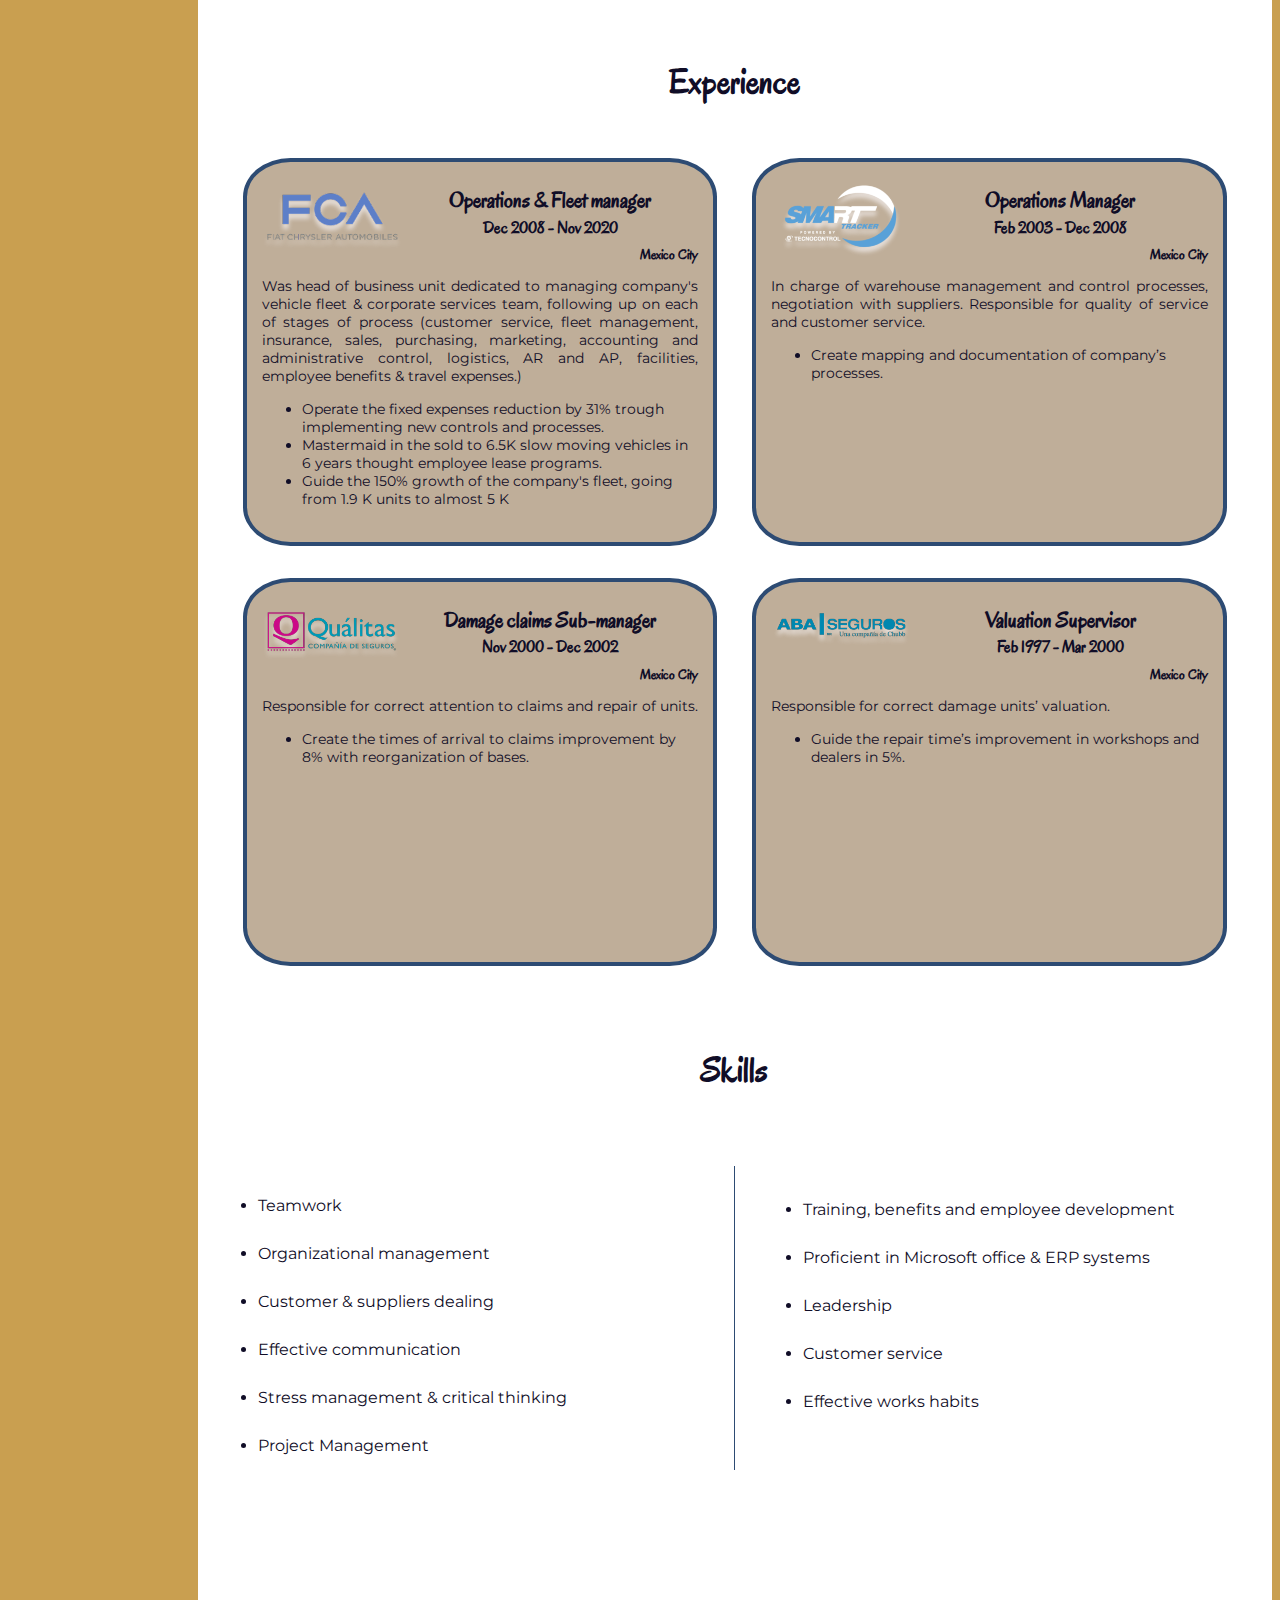
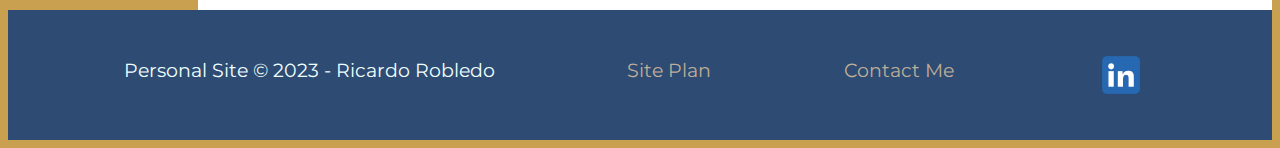
==== commit 9a256a4f: "W12 Assignament" ====
--- a/Personal_site/index.html
+++ b/Personal_site/index.html
@@ -34,7 +34,7 @@
                     <a href="index.html">English</a>
                 </div>
             </div>
-            <a href="rrocal11@prodigy.net.mx">
+            <a href="mailto:rrocal11@prodigy.net.mx">
                 <img src="images/mail.png" alt="">
             </a>
         </div>
@@ -174,7 +174,7 @@
     <footer>
         <p>Personal Site &copy; 2023 - Ricardo Robledo</p>
         <p><a href="site-plan.html">Site Plan</a></p>
-        <p><a href="rrocal11@prodigy.net.mx">Contact Me</a></p>
+        <p><a href="mailto:rrocal11@prodigy.net.mx">Contact Me</a></p>
         <div class="social">
             <a href="https://www.linkedin.com/in/ricardo-robledo-mex" target="Linkedin">
                 <img src="images/linkedin.png" alt="in icon">
--- a/Personal_site/styles/rrc_style.css
+++ b/Personal_site/styles/rrc_style.css
@@ -31,7 +31,7 @@
 
 .sidenav {
     height: 100%;
-    width: 200px;
+    width: 15%;
     position: fixed;
     z-index: 1;
     left: 9px;
@@ -120,7 +120,7 @@
 }
 
 main {
-    margin-left: 200px;
+    margin-left: 15%;
     padding: 10px;
     color: #100D27;
     background-color: white;
@@ -338,9 +338,6 @@
 }
 
 
-
-
-
 #project_img {
     position: relative;
 }
@@ -357,12 +354,169 @@
     height: auto;
 }
 
-
-
-
+#projects {
+    margin-bottom: 200px;
+    display: grid;
+    grid-template-columns: 1fr 1fr 1fr 1fr 1fr 1fr 1fr 1fr 1fr 1fr;
+}
+
+.img_sv {
+    margin-top: 100px;
+    grid-column: 2/6;
+    grid-row: 2/5;
+    box-shadow: 5px 5px 10px #6f7364;
+    object-fit: cover;
+    width: 100%;
+    height: auto;
+}
+
+.logo_sv {
+    margin: 130px 30px;
+    grid-column: 2/3;
+    grid-row: 3/4;
+    width: 60%;
+    height: auto;
+    z-index: 2;
+    border-radius: 10px;
+}
+
+.msg_sv {
+    background-color: #2d4b73c2;
+    color: white;
+    padding: 35px;
+    margin-top: 150px;
+    box-shadow: 5px 5px 10px #6f7364;
+    grid-column: 5/10;
+    grid-row: 3/4;
+}
+
+.button {
+    color: #3b2701d7;
+    text-decoration: none;
+    font-size: 18px;
+    padding: 5px 30px;
+    border-radius: 5px solid;
+    border: solid #99B4BF;
+    background: #99B4BF;
+    border-radius: 10px;
+    font-weight: bolder;
+}
+
+.img_pope {
+    margin-top: 150px;
+    grid-column: 6/10;
+    grid-row: 7/10;
+    box-shadow: 5px 5px 10px #6f7364;
+    object-fit: cover;
+    width: 100%;
+    height: auto;
+}
+
+.msg_pope {
+    background-color: #2d4b73c2;
+    color: white;
+    padding: 35px;
+    margin-top: 200px;
+    box-shadow: 5px 5px 10px #6f7364;
+    grid-column: 2/7;
+    grid-row: 8/9;
+}
+
+.img_reduction {
+    margin-top: 150px;
+    grid-column: 2/6;
+    grid-row: 12/15;
+    box-shadow: 5px 5px 10px #6f7364;
+    object-fit: cover;
+    width: 100%;
+    height: auto;
+}
+
+.msg_reduction {
+    background-color: #2d4b73c2;
+    color: white;
+    padding: 35px;
+    margin-top: 200px;
+    box-shadow: 5px 5px 10px #6f7364;
+    grid-column: 5/10;
+    grid-row: 13/14;
+}
+
+.img_digital {
+    margin-top: 150px;
+    grid-column: 6/10;
+    grid-row: 17/20;
+    box-shadow: 5px 5px 10px #6f7364;
+    object-fit: cover;
+    width: 100%;
+    height: auto;
+}
+
+.msg_digital {
+    background-color: #2d4b73c2;
+    color: white;
+    padding: 35px;
+    margin-top: 200px;
+    box-shadow: 5px 5px 10px #6f7364;
+    grid-column: 2/7;
+    grid-row: 18/19;
+}
 
 
 #values_img img {
     width: 100%;
     height: auto;
+}
+
+#values {
+    margin-bottom: 150px;
+}
+
+#ethic {
+    text-align: center;
+    font-size: 4em;
+}
+
+.hard_work, .respect, .balance, .training, .humility, .service {
+    padding: 45px;
+    margin: 100px 30px;
+    box-shadow: 5px 5px 10px #6f7364;
+    border-radius: 25px;
+    border-color: #2D4B73;
+    border-style: solid;
+    border-width: 5px;
+}
+
+.hard_work {
+    background-color: #e6f705a4;
+}
+
+.hard_work img, .balance img, .humility img {
+    float: right;
+    margin: 20px 0 20px 15px;
+}
+
+.respect img, .training img, .service img {
+    float: left;
+    margin: 20px 15px 20px 0;
+}
+
+.respect {
+    background-color: #05dbf77a;
+}
+
+.balance {
+    background-color: #ff140381;
+}
+
+.training {
+    background-color: #4a970280;
+}
+
+.humility {
+    background-color: #6e05f77e;
+}
+
+.service {
+    background-color: #d106767c;
 }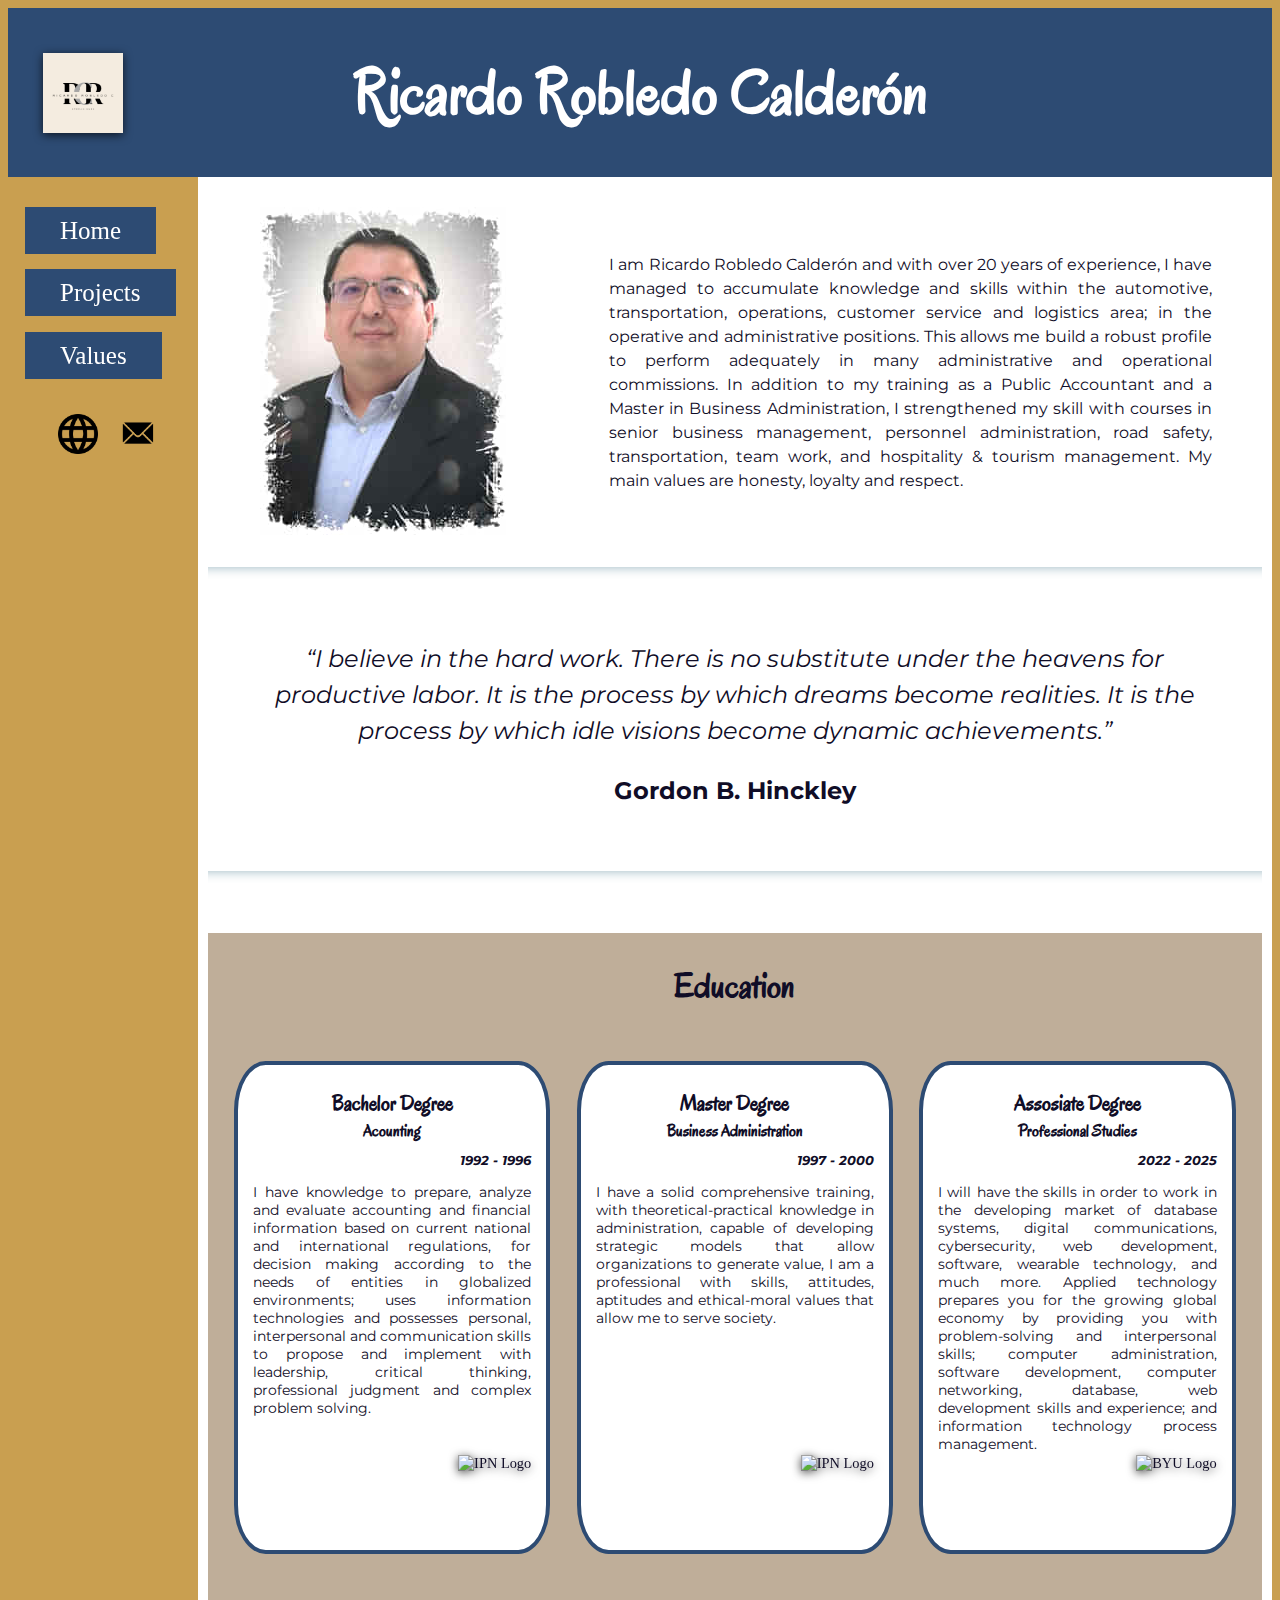
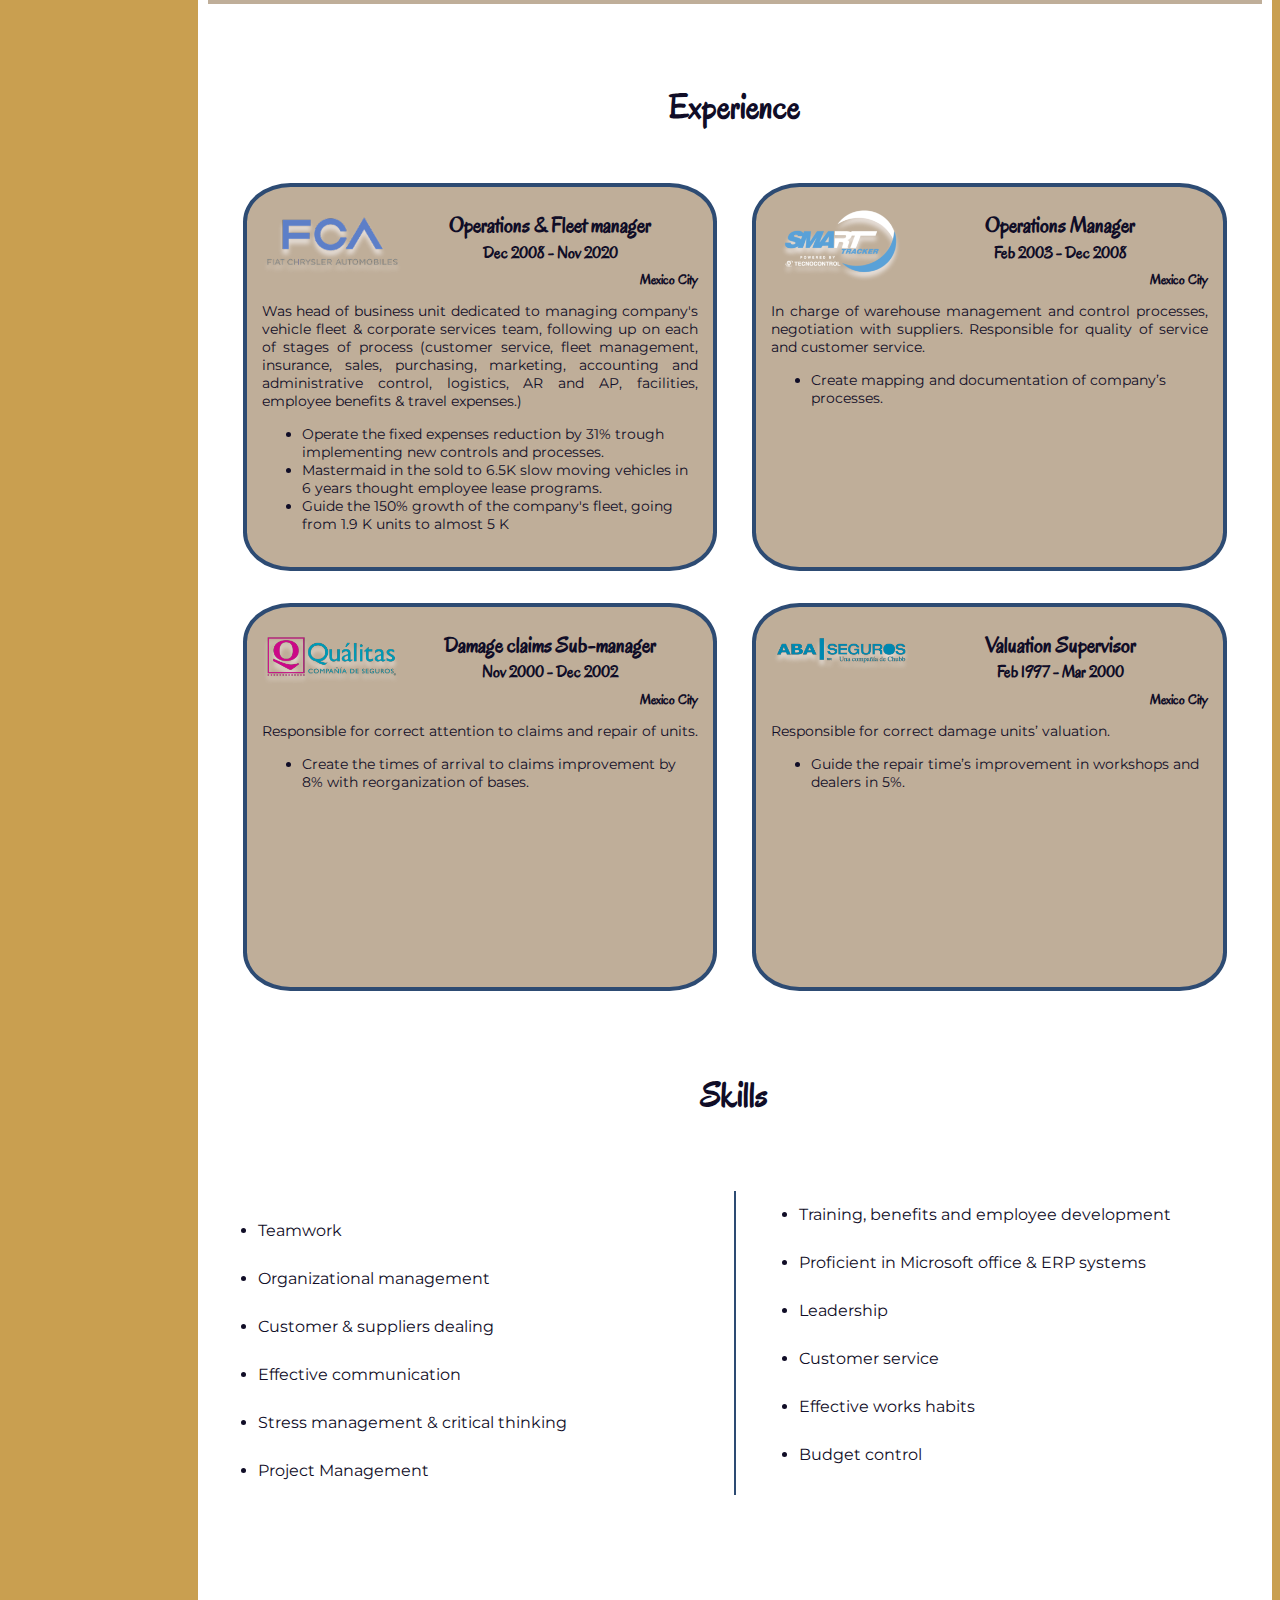
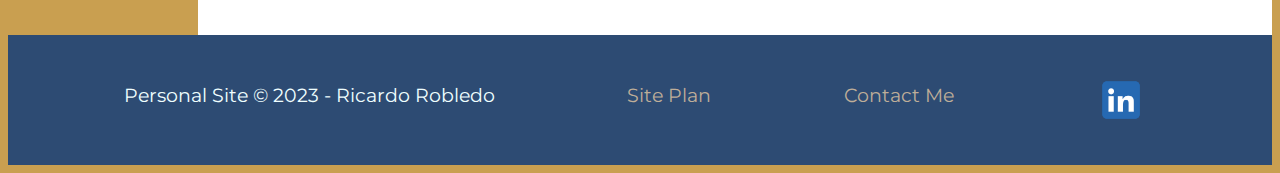
==== commit 8077000e: "Responsible format" ====
--- a/Personal_site/index.html
+++ b/Personal_site/index.html
@@ -155,15 +155,12 @@
                             <li>Effective communication</li>
                             <li>Stress management & critical thinking</li>
                             <li>Project Management</li>
-                        </ul>
-                    </section>
-                    <section class="right">
-                        <ul>
                             <li>Training, benefits and employee development</li>
                             <li>Proficient in Microsoft office & ERP systems</li>
                             <li>Leadership</li>
                             <li>Customer service</li>
                             <li>Effective works habits</li>
+                            <li>Budget control</li>
                         </ul>
                     </section>
                 </div>
--- a/Personal_site/styles/rrc_style.css
+++ b/Personal_site/styles/rrc_style.css
@@ -186,6 +186,7 @@
 
 .education_grid p:nth-of-type(2) {
     text-align: justify;
+    margin-bottom: 80px;
 }
 
 .education_grid img {
@@ -209,7 +210,7 @@
     border-width: 4px;
     border-style: solid;
     padding: 15px;
-    height: 430px;
+    height: 455px;
     position: relative;
     font-size: .9em;
 }
@@ -303,14 +304,9 @@
 .skills {
     column-count: 2;
     column-gap: 3em;
-    column-rule: 1px solid #2D4B73;
+    column-rule: 2px solid #2D4B73;
     line-height: 3em;
-    padding-top: 20px;
     padding: 50px 10px;
-}
-
-.right {
-    padding: 4px;
 }
 
 footer {
@@ -352,6 +348,7 @@
 #project_img img {
     width: 100%;
     height: auto;
+
 }
 
 #projects {
@@ -519,4 +516,106 @@
 
 .service {
     background-color: #d106767c;
+}
+
+@media screen and (max-width: 900px) {
+    .head {
+        font-size: 1.5em;
+    }
+
+    h2 {
+        line-height: 1em;
+    }
+
+    .sidenav {
+        width: 100%;
+        overflow-x: visible;
+        position: relative;
+        display: block;
+    }
+
+    main {
+        margin: 0;
+    }
+
+    .text_intro {
+        margin: 0 20px 30px 20px;
+    }
+
+    #quote {
+        padding: 30px 20px;
+    }
+
+    #intro, .education_grid, .experience_grid {
+        display: block;
+        height: auto;
+    }
+
+    .bachelor, .master, .byu {
+        margin: 0 20px 35px 20px;
+        height: 100%;
+        border-radius: 5%;
+    }
+
+    .fca, .smart, .qualitas, .aba {
+        margin: 0 20px 35px 20px;
+        height: 100%;
+        border-radius: 5%;
+        border-radius: 5%;
+    }
+
+    .skills {
+        column-count: 1;
+        padding: 15px 10px;
+        padding-top: 0;
+    }
+
+    .text_project {
+        font-size: 1em;
+        top: 20%;
+        left: 60%;
+    }
+
+    #projects {
+        display: block;
+        height: auto;
+        margin-bottom: 50px;
+    }
+
+    .msg_sv, .msg_pope, .msg_reduction, .msg_digital {
+        margin-top: 0;
+    }
+
+    .img_digital, .img_pope, .img_reduction, .img_sv {
+        margin-top: 100px;
+    }
+
+    .img_sv {
+        margin-top: 50px;
+    }
+
+    .logo_sv {
+        margin: 80px 30px;
+        position: absolute;
+        width: 15%;
+        height: auto;
+    }
+
+    #ethic {
+        font-size: 2.5em;
+    }
+
+    .hard_work img, .respect img, .balance img, .training img, .humility img, .service img {
+        width: 30%;
+        height: auto;
+    } 
+
+    .hard_work, .respect, .balance, .training, .humility, .service {
+        margin: 50px 20px;
+        padding: 30px;
+    }
+
+    nav, footer {
+        flex-direction: column;
+    }
 }